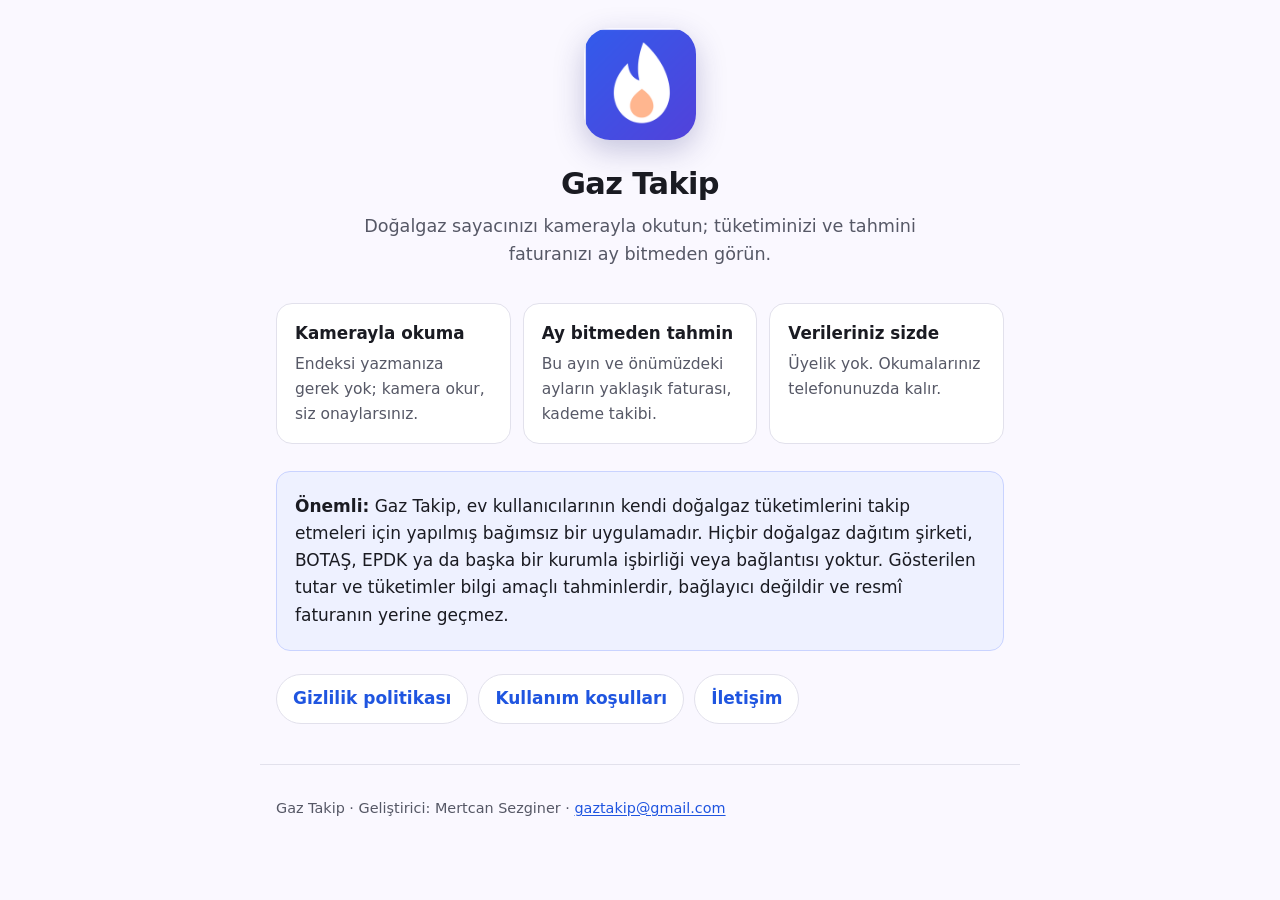
==== index.html @ 0afea580 "Gaz Takip sitesi: tanıtım, gizlilik politikası ve kullanım koşulları" ====
<!doctype html>
<html lang="tr">
<head>
<meta charset="utf-8">
<meta name="viewport" content="width=device-width, initial-scale=1">
<title>Gaz Takip</title>
<meta name="description" content="Gaz Takip: doğalgaz sayacınızı kamerayla okutun, tüketiminizi ve tahmini faturanızı ay bitmeden görün.">
<link rel="icon" href="/assets/simge.png">
<link rel="stylesheet" href="/assets/style.css">
<script src="/assets/eposta.js" defer></script>
</head>
<body>
<main>
  <section class="hero">
    <img src="/assets/simge.png" alt="Gaz Takip simgesi">
    <h1>Gaz Takip</h1>
    <p>Doğalgaz sayacınızı kamerayla okutun; tüketiminizi ve tahmini faturanızı ay bitmeden görün.</p>
  </section>

  <div class="cards">
    <div class="card"><h3>Kamerayla okuma</h3><p>Endeksi yazmanıza gerek yok; kamera okur, siz onaylarsınız.</p></div>
    <div class="card"><h3>Ay bitmeden tahmin</h3><p>Bu ayın ve önümüzdeki ayların yaklaşık faturası, kademe takibi.</p></div>
    <div class="card"><h3>Verileriniz sizde</h3><p>Üyelik yok. Okumalarınız telefonunuzda kalır.</p></div>
  </div>

  <div class="note">
    <p><strong>Önemli:</strong> Gaz Takip, ev kullanıcılarının kendi doğalgaz tüketimlerini takip etmeleri için
    yapılmış bağımsız bir uygulamadır. Hiçbir doğalgaz dağıtım şirketi, BOTAŞ, EPDK ya da başka bir kurumla
    işbirliği veya bağlantısı yoktur. Gösterilen tutar ve tüketimler bilgi amaçlı tahminlerdir, bağlayıcı
    değildir ve resmî faturanın yerine geçmez.</p>
  </div>

  <div class="links">
    <a href="/gaztakip/gizlilik/">Gizlilik politikası</a>
    <a href="/gaztakip/kosullar/">Kullanım koşulları</a>
    <a class="eposta" data-k="pikatzag" data-a="moc.liamg" data-label="1">İletişim</a>
  </div>
</main>
<footer>
  <p>Gaz Takip · Geliştirici: Mertcan Sezginer · <a class="eposta" data-k="pikatzag" data-a="moc.liamg">gaztakip [at] gmail.com</a></p>
</footer>
</body>
</html>
---- assets/style.css ----
/* Gaz Takip site: one reading column, system fonts (no third-party requests), light and dark. */
:root {
  --bg: #faf8ff;
  --surface: #ffffff;
  --text: #1a1b22;
  --muted: #565866;
  --line: #e2e1ec;
  --brand: #1f55e0;
  --brand-2: #5b3bd6;
  --note-bg: #eef1ff;
  --note-line: #c9d3ff;
}
@media (prefers-color-scheme: dark) {
  :root {
    --bg: #121318;
    --surface: #1a1b21;
    --text: #e3e1e9;
    --muted: #b0b1bd;
    --line: #34353d;
    --brand: #b5c4ff;
    --brand-2: #c9b8ff;
    --note-bg: #1d2236;
    --note-line: #34406b;
  }
}
* { box-sizing: border-box; }
html { -webkit-text-size-adjust: 100%; }
body {
  margin: 0;
  background: var(--bg);
  color: var(--text);
  font: 17px/1.6 system-ui, -apple-system, "Segoe UI", Roboto, "Helvetica Neue", Arial, sans-serif;
}
main, header.top, footer { max-width: 760px; margin: 0 auto; padding: 0 16px; }
header.top { display: flex; align-items: center; gap: 12px; padding-top: 20px; padding-bottom: 8px; }
header.top a { display: flex; align-items: center; gap: 10px; color: var(--text); text-decoration: none; font-weight: 700; }
header.top img { width: 36px; height: 36px; border-radius: 10px; }
h1 { font-size: 1.9rem; line-height: 1.2; margin: 1.2em 0 0.3em; letter-spacing: -0.02em; }
h2 { font-size: 1.3rem; line-height: 1.3; margin: 1.8em 0 0.4em; }
h3 { font-size: 1.05rem; margin: 1.4em 0 0.3em; }
p, li { color: var(--text); }
.meta { color: var(--muted); font-size: 0.95rem; margin: 0; }
a { color: var(--brand); text-underline-offset: 2px; }
ul { padding-left: 1.3em; }
li { margin: 0.25em 0; }
.note {
  background: var(--note-bg);
  border: 1px solid var(--note-line);
  border-radius: 14px;
  padding: 14px 18px;
  margin: 1.4em 0;
}
.note p { margin: 0.4em 0; }
.table-wrap { overflow-x: auto; margin: 1em 0; }
table { border-collapse: collapse; width: 100%; min-width: 560px; font-size: 0.95rem; background: var(--surface); }
th, td { text-align: left; vertical-align: top; padding: 10px 12px; border: 1px solid var(--line); }
th { background: var(--note-bg); }
.hero { text-align: center; padding: 28px 0 8px; }
.hero img { width: 112px; height: 112px; border-radius: 26px; box-shadow: 0 10px 30px rgba(40, 40, 120, 0.25); }
.hero h1 { margin-top: 0.6em; }
.hero p { color: var(--muted); font-size: 1.1rem; margin: 0.3em auto 0; max-width: 34em; }
.cards { display: grid; gap: 12px; grid-template-columns: repeat(auto-fit, minmax(210px, 1fr)); margin: 1.6em 0; }
.card { background: var(--surface); border: 1px solid var(--line); border-radius: 16px; padding: 16px 18px; }
.card h3 { margin: 0 0 0.3em; }
.card p { margin: 0; color: var(--muted); font-size: 0.97rem; }
.links { display: flex; flex-wrap: wrap; gap: 10px; margin: 1.2em 0; }
.links a {
  display: inline-block; padding: 10px 16px; border-radius: 999px; text-decoration: none; font-weight: 600;
  border: 1px solid var(--line); background: var(--surface);
}
footer { color: var(--muted); font-size: 0.9rem; padding-top: 28px; padding-bottom: 40px; border-top: 1px solid var(--line); margin-top: 40px; }
footer p { margin: 0.3em 0; color: var(--muted); }
@media (max-width: 600px) {
  /* The table becomes one card per row, each cell with its column name. */
  table { min-width: 0; background: none; }
  table, tbody, tr, td { display: block; width: 100%; }
  tr.head { display: none; }
  tr { background: var(--surface); border: 1px solid var(--line); border-radius: 14px; margin: 0 0 12px; padding: 6px 14px; }
  td { border: 0; padding: 6px 0; }
  td::before { content: attr(data-label); display: block; font-size: 0.8rem; font-weight: 700; color: var(--muted); }
}
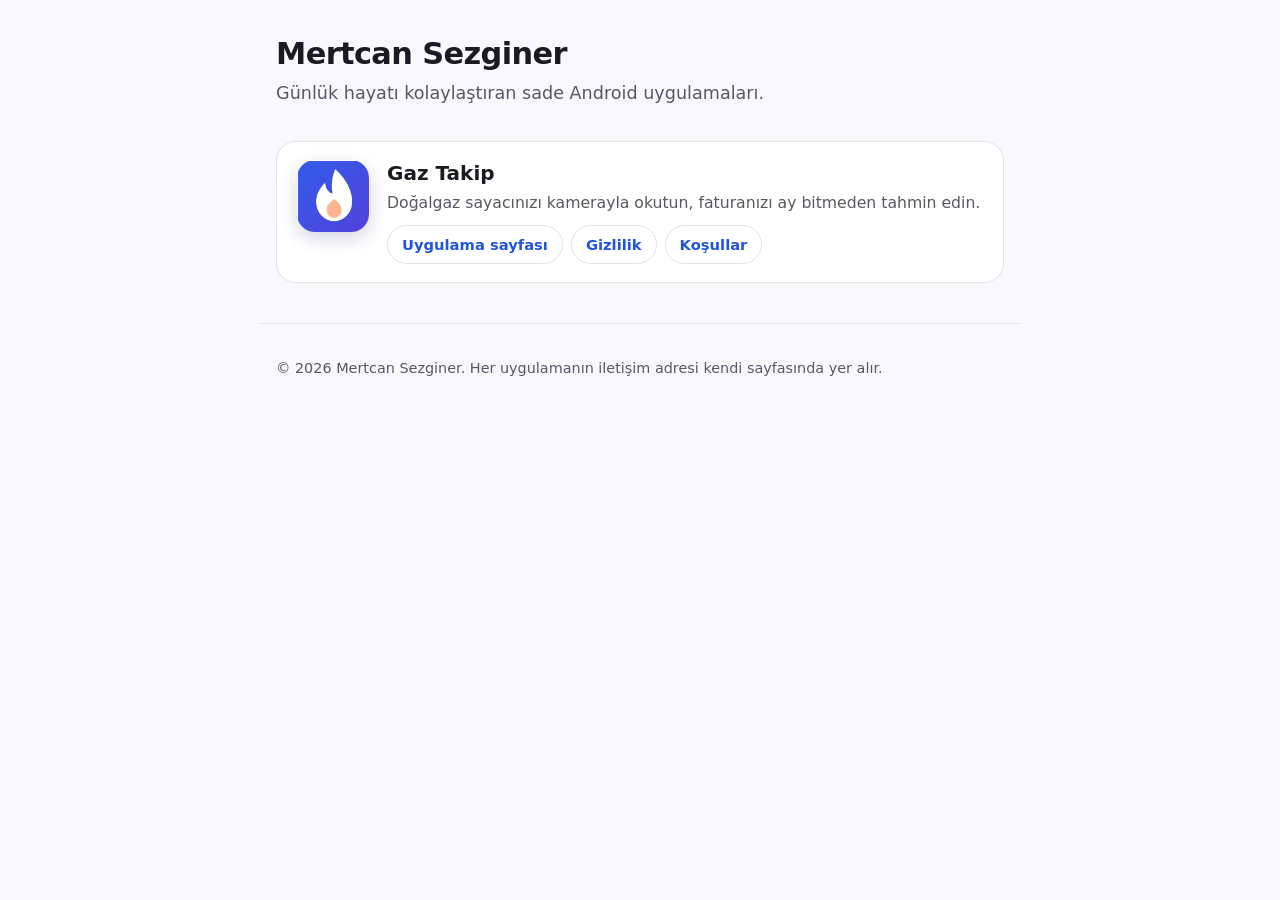
==== commit f5ea3019: "Ana sayfa geliştirici sayfası; Gaz Takip /gaztakip/ adresinde" ====
--- a/index.html
+++ b/index.html
@@ -3,41 +3,36 @@
 <head>
 <meta charset="utf-8">
 <meta name="viewport" content="width=device-width, initial-scale=1">
-<title>Gaz Takip</title>
-<meta name="description" content="Gaz Takip: doğalgaz sayacınızı kamerayla okutun, tüketiminizi ve tahmini faturanızı ay bitmeden görün.">
+<title>Mertcan Sezginer · Uygulamalar</title>
+<meta name="description" content="Mertcan Sezginer'in Android uygulamaları: Gaz Takip ve diğerleri. Her uygulamanın sayfası, gizlilik politikası ve kullanım koşulları.">
 <link rel="icon" href="/assets/simge.png">
 <link rel="stylesheet" href="/assets/style.css">
-<script src="/assets/eposta.js" defer></script>
 </head>
 <body>
 <main>
-  <section class="hero">
-    <img src="/assets/simge.png" alt="Gaz Takip simgesi">
-    <h1>Gaz Takip</h1>
-    <p>Doğalgaz sayacınızı kamerayla okutun; tüketiminizi ve tahmini faturanızı ay bitmeden görün.</p>
+  <section class="dev">
+    <h1>Mertcan Sezginer</h1>
+    <p>Günlük hayatı kolaylaştıran sade Android uygulamaları.</p>
   </section>
 
-  <div class="cards">
-    <div class="card"><h3>Kamerayla okuma</h3><p>Endeksi yazmanıza gerek yok; kamera okur, siz onaylarsınız.</p></div>
-    <div class="card"><h3>Ay bitmeden tahmin</h3><p>Bu ayın ve önümüzdeki ayların yaklaşık faturası, kademe takibi.</p></div>
-    <div class="card"><h3>Verileriniz sizde</h3><p>Üyelik yok. Okumalarınız telefonunuzda kalır.</p></div>
-  </div>
-
-  <div class="note">
-    <p><strong>Önemli:</strong> Gaz Takip, ev kullanıcılarının kendi doğalgaz tüketimlerini takip etmeleri için
-    yapılmış bağımsız bir uygulamadır. Hiçbir doğalgaz dağıtım şirketi, BOTAŞ, EPDK ya da başka bir kurumla
-    işbirliği veya bağlantısı yoktur. Gösterilen tutar ve tüketimler bilgi amaçlı tahminlerdir, bağlayıcı
-    değildir ve resmî faturanın yerine geçmez.</p>
-  </div>
-
-  <div class="links">
-    <a href="/gaztakip/gizlilik/">Gizlilik politikası</a>
-    <a href="/gaztakip/kosullar/">Kullanım koşulları</a>
-    <a class="eposta" data-k="pikatzag" data-a="moc.liamg" data-label="1">İletişim</a>
+  <!-- One .app per application: its icon, name, a sentence, and its own pages under /<app>/. -->
+  <div class="apps">
+    <article class="app">
+      <img src="/assets/simge.png" alt="Gaz Takip simgesi">
+      <div>
+        <h2><a href="/gaztakip/">Gaz Takip</a></h2>
+        <p>Doğalgaz sayacınızı kamerayla okutun, faturanızı ay bitmeden tahmin edin.</p>
+        <div class="links">
+          <a href="/gaztakip/">Uygulama sayfası</a>
+          <a href="/gaztakip/gizlilik/">Gizlilik</a>
+          <a href="/gaztakip/kosullar/">Koşullar</a>
+        </div>
+      </div>
+    </article>
   </div>
 </main>
 <footer>
-  <p>Gaz Takip · Geliştirici: Mertcan Sezginer · <a class="eposta" data-k="pikatzag" data-a="moc.liamg">gaztakip [at] gmail.com</a></p>
+  <p>© 2026 Mertcan Sezginer. Her uygulamanın iletişim adresi kendi sayfasında yer alır.</p>
 </footer>
 </body>
 </html>
--- a/assets/style.css
+++ b/assets/style.css
@@ -70,6 +70,20 @@
 }
 footer { color: var(--muted); font-size: 0.9rem; padding-top: 28px; padding-bottom: 40px; border-top: 1px solid var(--line); margin-top: 40px; }
 footer p { margin: 0.3em 0; color: var(--muted); }
+header.top a.crumb { font-weight: 600; color: var(--muted); font-size: 0.95rem; }
+/* The developer page: one row per app. */
+.dev { padding: 36px 0 4px; }
+.dev h1 { margin: 0 0 0.2em; }
+.dev p { color: var(--muted); font-size: 1.1rem; margin: 0; max-width: 34em; }
+.apps { display: grid; gap: 14px; margin: 1.8em 0; }
+.app { display: flex; gap: 18px; align-items: flex-start; background: var(--surface); border: 1px solid var(--line);
+  border-radius: 20px; padding: 18px 20px; }
+.app img { width: 72px; height: 72px; border-radius: 18px; flex: none; box-shadow: 0 6px 18px rgba(40, 40, 120, 0.2); }
+.app h2 { margin: 0; font-size: 1.25rem; }
+.app h2 a { color: var(--text); text-decoration: none; }
+.app p { margin: 0.25em 0 0.6em; color: var(--muted); font-size: 0.98rem; }
+.app .links { margin: 0; gap: 8px; }
+.app .links a { padding: 7px 14px; font-size: 0.92rem; }
 @media (max-width: 600px) {
   /* The table becomes one card per row, each cell with its column name. */
   table { min-width: 0; background: none; }
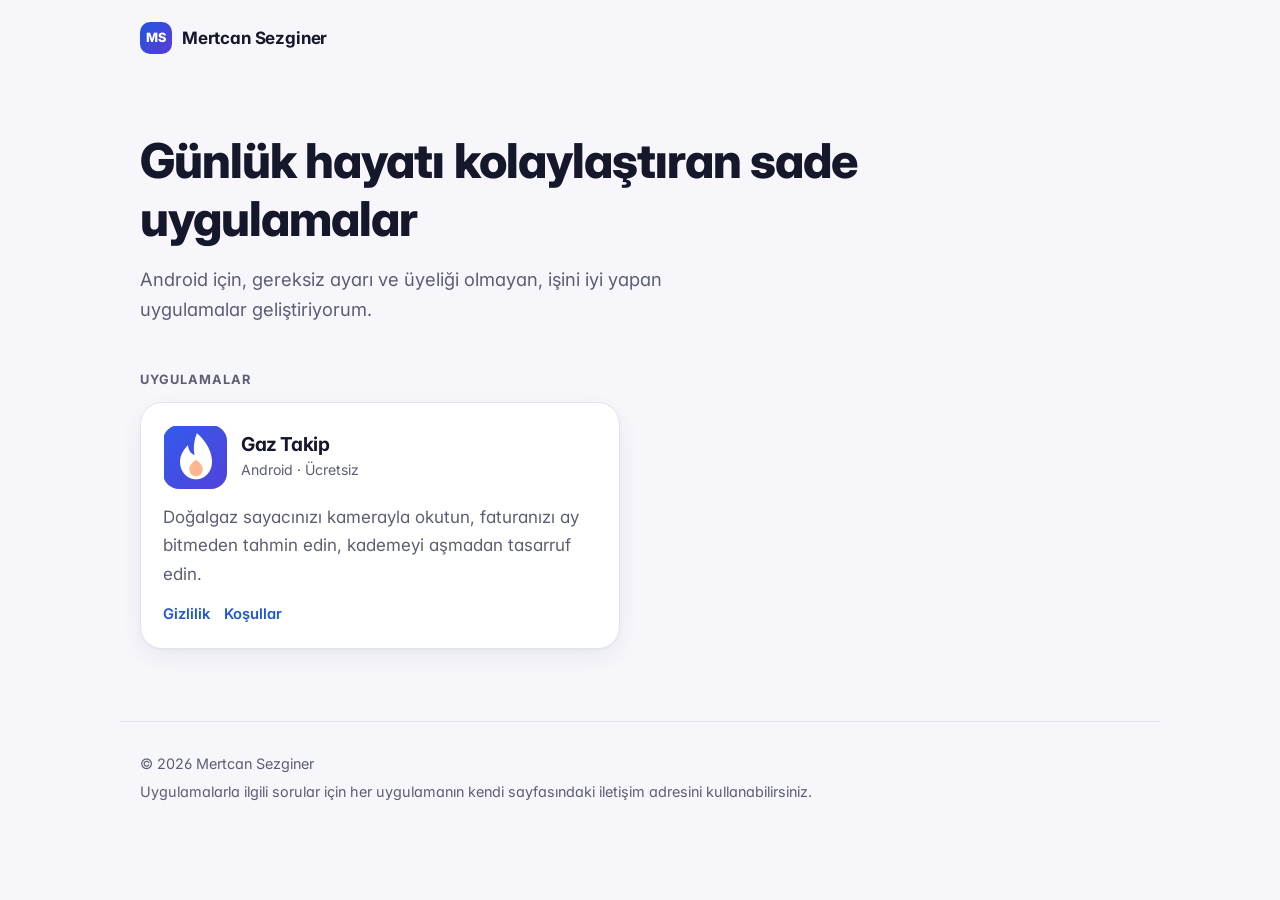
==== commit 89e6801b: "Sayfalar elden geçti: yazı tipi, telefon görseli, ekranlar, okuma düzeni" ====
--- a/index.html
+++ b/index.html
@@ -4,35 +4,45 @@
 <meta charset="utf-8">
 <meta name="viewport" content="width=device-width, initial-scale=1">
 <title>Mertcan Sezginer · Uygulamalar</title>
-<meta name="description" content="Mertcan Sezginer'in Android uygulamaları: Gaz Takip ve diğerleri. Her uygulamanın sayfası, gizlilik politikası ve kullanım koşulları.">
+<meta name="description" content="Mertcan Sezginer'in Android uygulamaları. Her uygulamanın tanıtımı, gizlilik politikası ve kullanım koşulları.">
 <link rel="icon" href="/assets/simge.png">
+<link rel="preload" href="/assets/inter.woff2" as="font" type="font/woff2" crossorigin>
 <link rel="stylesheet" href="/assets/style.css">
 </head>
 <body>
-<main>
-  <section class="dev">
-    <h1>Mertcan Sezginer</h1>
-    <p>Günlük hayatı kolaylaştıran sade Android uygulamaları.</p>
+<header class="wrap top">
+  <a class="brand" href="/"><span class="monogram" aria-hidden="true">MS</span><span class="name">Mertcan Sezginer</span></a>
+</header>
+
+<main class="wrap">
+  <section class="intro">
+    <h1>Günlük hayatı kolaylaştıran sade uygulamalar</h1>
+    <p class="lead">Android için, gereksiz ayarı ve üyeliği olmayan, işini iyi yapan uygulamalar geliştiriyorum.</p>
   </section>
 
-  <!-- One .app per application: its icon, name, a sentence, and its own pages under /<app>/. -->
+  <p class="eyebrow">Uygulamalar</p>
+  <!-- One .app-card per application; its pages live under /<app>/. -->
   <div class="apps">
-    <article class="app">
-      <img src="/assets/simge.png" alt="Gaz Takip simgesi">
-      <div>
-        <h2><a href="/gaztakip/">Gaz Takip</a></h2>
-        <p>Doğalgaz sayacınızı kamerayla okutun, faturanızı ay bitmeden tahmin edin.</p>
-        <div class="links">
-          <a href="/gaztakip/">Uygulama sayfası</a>
-          <a href="/gaztakip/gizlilik/">Gizlilik</a>
-          <a href="/gaztakip/kosullar/">Koşullar</a>
+    <article class="app-card">
+      <div class="head">
+        <img src="/assets/simge.png" alt="">
+        <div>
+          <h3><a href="/gaztakip/">Gaz Takip</a></h3>
+          <p class="kind">Android · Ücretsiz</p>
         </div>
+      </div>
+      <p class="what">Doğalgaz sayacınızı kamerayla okutun, faturanızı ay bitmeden tahmin edin, kademeyi aşmadan tasarruf edin.</p>
+      <div class="more">
+        <a href="/gaztakip/gizlilik/">Gizlilik</a>
+        <a href="/gaztakip/kosullar/">Koşullar</a>
       </div>
     </article>
   </div>
 </main>
-<footer>
-  <p>© 2026 Mertcan Sezginer. Her uygulamanın iletişim adresi kendi sayfasında yer alır.</p>
+
+<footer class="wrap">
+  <p>© 2026 Mertcan Sezginer</p>
+  <p>Uygulamalarla ilgili sorular için her uygulamanın kendi sayfasındaki iletişim adresini kullanabilirsiniz.</p>
 </footer>
 </body>
 </html>
--- a/assets/style.css
+++ b/assets/style.css
@@ -1,95 +1,162 @@
-/* Gaz Takip site: one reading column, system fonts (no third-party requests), light and dark. */
+/* The developer site: the app's font (self-hosted), its brand gradient, light and dark, no third-party requests. */
+@font-face {
+  font-family: "Inter";
+  src: url("/assets/inter.woff2") format("woff2");
+  font-weight: 100 900;
+  font-display: swap;
+}
 :root {
-  --bg: #faf8ff;
+  --bg: #f6f6fb;
   --surface: #ffffff;
-  --text: #1a1b22;
-  --muted: #565866;
-  --line: #e2e1ec;
+  --text: #15172b;
+  --muted: #5c5f74;
+  --line: #e4e4ef;
   --brand: #1f55e0;
   --brand-2: #5b3bd6;
-  --note-bg: #eef1ff;
-  --note-line: #c9d3ff;
+  --warm: #ffb68f;
+  --tint: #eef1ff;
+  --tint-line: #d4dcff;
+  --shadow: 0 1px 2px rgba(20, 22, 60, 0.04), 0 8px 24px rgba(20, 22, 60, 0.06);
+  --gradient: linear-gradient(135deg, #1f55e0 0%, #5b3bd6 100%);
+  color-scheme: light dark;
 }
 @media (prefers-color-scheme: dark) {
   :root {
-    --bg: #121318;
-    --surface: #1a1b21;
-    --text: #e3e1e9;
-    --muted: #b0b1bd;
-    --line: #34353d;
-    --brand: #b5c4ff;
-    --brand-2: #c9b8ff;
-    --note-bg: #1d2236;
-    --note-line: #34406b;
+    --bg: #0f1016;
+    --surface: #171821;
+    --text: #ececf4;
+    --muted: #a7a9ba;
+    --line: #2a2b37;
+    --brand: #a9bbff;
+    --brand-2: #c4b4ff;
+    --tint: #1a1f36;
+    --tint-line: #2f3a66;
+    --shadow: 0 1px 2px rgba(0, 0, 0, 0.3), 0 8px 24px rgba(0, 0, 0, 0.25);
   }
 }
+
 * { box-sizing: border-box; }
-html { -webkit-text-size-adjust: 100%; }
+html { -webkit-text-size-adjust: 100%; scroll-behavior: smooth; }
 body {
   margin: 0;
   background: var(--bg);
   color: var(--text);
-  font: 17px/1.6 system-ui, -apple-system, "Segoe UI", Roboto, "Helvetica Neue", Arial, sans-serif;
+  font: 17px/1.65 Inter, system-ui, -apple-system, "Segoe UI", Roboto, sans-serif;
+  font-feature-settings: "cv11", "ss01";
+  -webkit-font-smoothing: antialiased;
 }
-main, header.top, footer { max-width: 760px; margin: 0 auto; padding: 0 16px; }
-header.top { display: flex; align-items: center; gap: 12px; padding-top: 20px; padding-bottom: 8px; }
-header.top a { display: flex; align-items: center; gap: 10px; color: var(--text); text-decoration: none; font-weight: 700; }
-header.top img { width: 36px; height: 36px; border-radius: 10px; }
-h1 { font-size: 1.9rem; line-height: 1.2; margin: 1.2em 0 0.3em; letter-spacing: -0.02em; }
-h2 { font-size: 1.3rem; line-height: 1.3; margin: 1.8em 0 0.4em; }
-h3 { font-size: 1.05rem; margin: 1.4em 0 0.3em; }
-p, li { color: var(--text); }
-.meta { color: var(--muted); font-size: 0.95rem; margin: 0; }
-a { color: var(--brand); text-underline-offset: 2px; }
-ul { padding-left: 1.3em; }
-li { margin: 0.25em 0; }
-.note {
-  background: var(--note-bg);
-  border: 1px solid var(--note-line);
-  border-radius: 14px;
-  padding: 14px 18px;
-  margin: 1.4em 0;
+img { max-width: 100%; height: auto; display: block; }
+a { color: var(--brand); text-underline-offset: 3px; text-decoration-thickness: 1px; }
+a:hover { text-decoration-thickness: 2px; }
+:focus-visible { outline: 2px solid var(--brand); outline-offset: 3px; border-radius: 6px; }
+
+.wrap { max-width: 1040px; margin: 0 auto; padding: 0 20px; }
+.reading { max-width: 740px; }
+
+/* Top bar: the brand on the left, the page's links on the right. */
+.top { display: flex; align-items: center; justify-content: space-between; gap: 16px; padding-top: 22px; padding-bottom: 22px; }
+.brand { display: flex; white-space: nowrap; align-items: center; gap: 10px; color: var(--text); text-decoration: none; font-weight: 700; letter-spacing: -0.01em; }
+.brand img { width: 32px; height: 32px; border-radius: 9px; }
+.monogram {
+  width: 32px; height: 32px; border-radius: 10px; display: grid; place-items: center;
+  background: var(--gradient); color: #fff; font-size: 0.8rem; font-weight: 800; letter-spacing: 0.02em;
 }
-.note p { margin: 0.4em 0; }
-.table-wrap { overflow-x: auto; margin: 1em 0; }
-table { border-collapse: collapse; width: 100%; min-width: 560px; font-size: 0.95rem; background: var(--surface); }
-th, td { text-align: left; vertical-align: top; padding: 10px 12px; border: 1px solid var(--line); }
-th { background: var(--note-bg); }
-.hero { text-align: center; padding: 28px 0 8px; }
-.hero img { width: 112px; height: 112px; border-radius: 26px; box-shadow: 0 10px 30px rgba(40, 40, 120, 0.25); }
-.hero h1 { margin-top: 0.6em; }
-.hero p { color: var(--muted); font-size: 1.1rem; margin: 0.3em auto 0; max-width: 34em; }
-.cards { display: grid; gap: 12px; grid-template-columns: repeat(auto-fit, minmax(210px, 1fr)); margin: 1.6em 0; }
-.card { background: var(--surface); border: 1px solid var(--line); border-radius: 16px; padding: 16px 18px; }
-.card h3 { margin: 0 0 0.3em; }
-.card p { margin: 0; color: var(--muted); font-size: 0.97rem; }
-.links { display: flex; flex-wrap: wrap; gap: 10px; margin: 1.2em 0; }
-.links a {
-  display: inline-block; padding: 10px 16px; border-radius: 999px; text-decoration: none; font-weight: 600;
-  border: 1px solid var(--line); background: var(--surface);
+.nav { display: flex; gap: 4px; flex-wrap: wrap; }
+.nav a { color: var(--muted); text-decoration: none; font-size: 0.95rem; font-weight: 500; padding: 6px 10px; border-radius: 999px; }
+.nav a:hover, .nav a[aria-current="page"] { color: var(--text); background: var(--surface); }
+
+h1, h2, h3 { letter-spacing: -0.02em; line-height: 1.2; }
+h1 { font-size: clamp(2rem, 5vw, 3rem); margin: 0 0 0.35em; font-weight: 800; }
+h2 { font-size: 1.45rem; margin: 2.2em 0 0.5em; font-weight: 750; }
+h3 { font-size: 1.08rem; margin: 0 0 0.3em; font-weight: 700; }
+.lead { font-size: 1.15rem; color: var(--muted); margin: 0; max-width: 34em; }
+.eyebrow { font-size: 0.8rem; font-weight: 700; letter-spacing: 0.08em; text-transform: uppercase; color: var(--muted); margin: 2.8em 0 1em; }
+
+/* Small rounded labels and buttons. */
+.pills { display: flex; flex-wrap: wrap; gap: 8px; margin: 1.3em 0 0; padding: 0; list-style: none; }
+.pills li { font-size: 0.85rem; font-weight: 600; color: var(--muted); background: var(--surface); border: 1px solid var(--line); border-radius: 999px; padding: 4px 12px; margin: 0; }
+.pills li.soon { color: var(--brand); border-color: var(--tint-line); background: var(--tint); }
+.buttons { display: flex; flex-wrap: wrap; gap: 10px; margin: 1.6em 0 0; }
+.button {
+  display: inline-flex; align-items: center; gap: 8px; padding: 11px 18px; border-radius: 999px; font-weight: 650;
+  font-size: 0.97rem; text-decoration: none; border: 1px solid var(--line); background: var(--surface); color: var(--text);
 }
-footer { color: var(--muted); font-size: 0.9rem; padding-top: 28px; padding-bottom: 40px; border-top: 1px solid var(--line); margin-top: 40px; }
-footer p { margin: 0.3em 0; color: var(--muted); }
-header.top a.crumb { font-weight: 600; color: var(--muted); font-size: 0.95rem; }
-/* The developer page: one row per app. */
-.dev { padding: 36px 0 4px; }
-.dev h1 { margin: 0 0 0.2em; }
-.dev p { color: var(--muted); font-size: 1.1rem; margin: 0; max-width: 34em; }
-.apps { display: grid; gap: 14px; margin: 1.8em 0; }
-.app { display: flex; gap: 18px; align-items: flex-start; background: var(--surface); border: 1px solid var(--line);
-  border-radius: 20px; padding: 18px 20px; }
-.app img { width: 72px; height: 72px; border-radius: 18px; flex: none; box-shadow: 0 6px 18px rgba(40, 40, 120, 0.2); }
-.app h2 { margin: 0; font-size: 1.25rem; }
-.app h2 a { color: var(--text); text-decoration: none; }
-.app p { margin: 0.25em 0 0.6em; color: var(--muted); font-size: 0.98rem; }
-.app .links { margin: 0; gap: 8px; }
-.app .links a { padding: 7px 14px; font-size: 0.92rem; }
+.button.primary { background: var(--gradient); color: #fff; border-color: transparent; box-shadow: 0 6px 18px rgba(60, 60, 200, 0.28); }
+.button:hover { text-decoration: none; transform: translateY(-1px); }
+
+/* Developer page. */
+.intro { padding: 56px 0 8px; }
+.apps { display: grid; gap: 16px; grid-template-columns: repeat(auto-fit, minmax(300px, 480px)); }
+.app-card {
+  position: relative; display: flex; flex-direction: column; gap: 14px; padding: 22px; border-radius: 22px;
+  background: var(--surface); border: 1px solid var(--line); box-shadow: var(--shadow); transition: transform 0.15s, box-shadow 0.15s;
+}
+.app-card:hover { transform: translateY(-2px); box-shadow: 0 2px 4px rgba(20, 22, 60, 0.05), 0 14px 34px rgba(20, 22, 60, 0.1); }
+.app-card .head { display: flex; gap: 14px; align-items: center; }
+.app-card img { width: 64px; height: 64px; border-radius: 16px; }
+.app-card h3 { font-size: 1.2rem; margin: 0; }
+.app-card h3 a { color: var(--text); text-decoration: none; }
+.app-card h3 a::after { content: ""; position: absolute; inset: 0; border-radius: 22px; } /* the whole card opens the app */
+.app-card .kind { margin: 2px 0 0; font-size: 0.88rem; color: var(--muted); }
+.app-card p.what { margin: 0; color: var(--muted); }
+.app-card .more { position: relative; z-index: 1; display: flex; gap: 14px; font-size: 0.92rem; font-weight: 600; }
+.app-card .more a { text-decoration: none; }
+
+/* App page. */
+.hero { display: grid; grid-template-columns: 1.1fr 0.9fr; gap: 40px; align-items: center; padding: 36px 0 12px; }
+.hero .icon { width: 84px; height: 84px; border-radius: 22px; box-shadow: 0 10px 28px rgba(40, 40, 140, 0.28); margin-bottom: 22px; }
+.hero .phone { position: relative; justify-self: center; width: min(320px, 80%); }
+.hero .phone::before {
+  content: ""; position: absolute; inset: 10% -18% 4%; z-index: -1; border-radius: 50%;
+  background: radial-gradient(closest-side, rgba(91, 59, 214, 0.32), transparent); filter: blur(10px);
+}
+.features { display: grid; gap: 14px; grid-template-columns: repeat(auto-fit, minmax(220px, 1fr)); }
+.feature { padding: 20px; border-radius: 18px; background: var(--surface); border: 1px solid var(--line); }
+.feature .symbol { width: 40px; height: 40px; border-radius: 12px; display: grid; place-items: center; background: var(--tint); color: var(--brand); margin-bottom: 12px; }
+.feature .symbol svg { width: 22px; height: 22px; }
+.feature p { margin: 0; color: var(--muted); font-size: 0.97rem; }
+.shots { display: flex; gap: 14px; overflow-x: auto; scroll-snap-type: x mandatory; padding: 4px 2px 16px; margin: 0 -2px; scrollbar-width: thin; }
+.shots img { flex: none; width: 216px; height: auto; border-radius: 16px; scroll-snap-align: start; box-shadow: var(--shadow); }
+
+/* Notes, legal text and tables. */
+.note { background: var(--tint); border: 1px solid var(--tint-line); border-radius: 16px; padding: 16px 20px; margin: 2em 0; }
+.note p { margin: 0.35em 0; }
+.legal h1 { font-size: clamp(1.7rem, 4vw, 2.3rem); margin-top: 0.4em; }
+.legal h2 { padding-top: 1.1em; border-top: 1px solid var(--line); }
+.legal ul { padding-left: 1.3em; }
+.legal li { margin: 0.35em 0; }
+.meta { color: var(--muted); font-size: 0.93rem; margin: 0.2em 0; }
+code { font-size: 0.88em; background: var(--tint); padding: 1px 6px; border-radius: 6px; }
+.table-wrap { overflow-x: auto; margin: 1.2em 0; border-radius: 14px; border: 1px solid var(--line); }
+table { border-collapse: collapse; width: 100%; min-width: 560px; font-size: 0.94rem; background: var(--surface); }
+th, td { text-align: left; vertical-align: top; padding: 12px 14px; border-bottom: 1px solid var(--line); }
+tr:last-child td { border-bottom: 0; }
+th { background: var(--tint); font-weight: 650; }
+
+footer.wrap { border-top: 1px solid var(--line); margin: 72px auto 0; padding-top: 26px; padding-bottom: 44px; color: var(--muted); font-size: 0.9rem; }
+footer p { margin: 0.3em 0; }
+footer a { color: var(--muted); }
+
+@media (max-width: 760px) {
+  body { font-size: 16px; }
+  .hero { grid-template-columns: 1fr; gap: 28px; padding-top: 12px; }
+  .hero .phone { width: min(280px, 78%); }
+  .intro { padding-top: 32px; }
+  .apps { grid-template-columns: 1fr; }
+}
 @media (max-width: 600px) {
+  /* With the page's links beside it the name does not fit: the monogram alone, named for screen readers. */
+  .top:has(.nav) .brand .name { position: absolute; width: 1px; height: 1px; overflow: hidden; clip-path: inset(50%); white-space: nowrap; }
+  .nav a { padding: 6px 8px; }
   /* The table becomes one card per row, each cell with its column name. */
+  .table-wrap { border: 0; border-radius: 0; }
   table { min-width: 0; background: none; }
   table, tbody, tr, td { display: block; width: 100%; }
   tr.head { display: none; }
   tr { background: var(--surface); border: 1px solid var(--line); border-radius: 14px; margin: 0 0 12px; padding: 6px 14px; }
   td { border: 0; padding: 6px 0; }
-  td::before { content: attr(data-label); display: block; font-size: 0.8rem; font-weight: 700; color: var(--muted); }
+  td::before { content: attr(data-label); display: block; font-size: 0.78rem; font-weight: 700; color: var(--muted); }
 }
+@media (prefers-reduced-motion: reduce) {
+  * { transition: none !important; scroll-behavior: auto !important; }
+}
